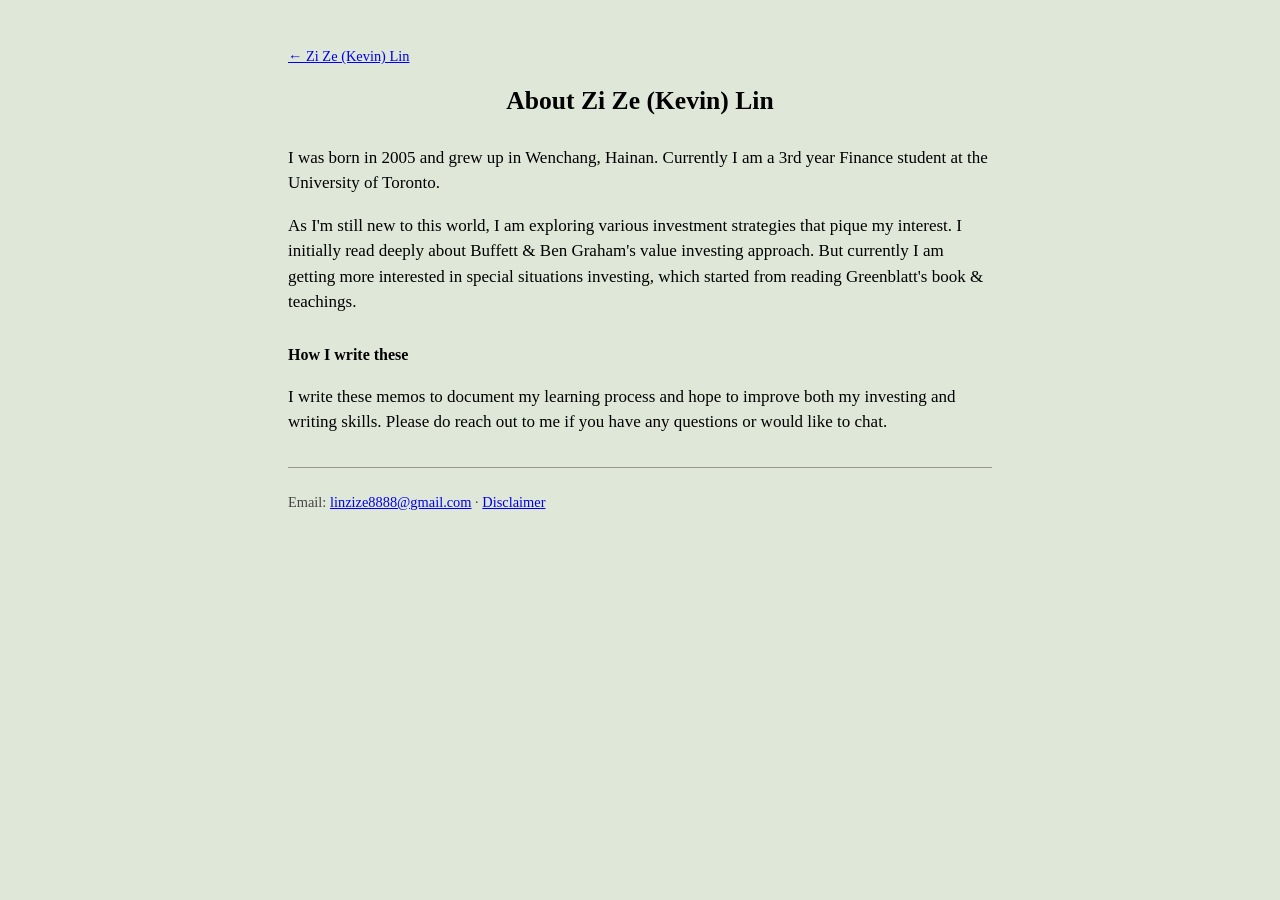
==== about.html @ 4727ceb1 "Add files via upload" ====
<!DOCTYPE html>
<html lang="en">
<head>
<meta charset="utf-8">
<meta name="viewport" content="width=device-width, initial-scale=1">
<title>About — Zi Ze (Kevin) Lin</title>
<link rel="stylesheet" href="/style.css">
</head>
<body>

<p class="note"><a href="/">&larr; Zi Ze (Kevin) Lin</a></p>

<h1>About Zi Ze (Kevin) Lin</h1>

<p>I was born in 2005 and grew up in Wenchang, Hainan. Currently I am a 3rd year Finance student at the University of Toronto.</p>

<p>As I'm still new to this world, I am exploring various investment strategies that pique my interest. I initially read deeply about Buffett &amp; Ben Graham's value investing approach.
    But currently I am getting more interested in special situations investing, which started from reading Greenblatt's book &amp; teachings.
</p>

<h3>How I write these</h3>

<p>I write these memos to document my learning process and hope to improve both my investing and writing skills. Please do reach out to me if you have any questions
    or would like to chat.
</p>

<hr>

<p class="footer">
Email: <a href="mailto:linzize8888@gmail.com">linzize8888@gmail.com</a>
&middot; <a href="/disclaimer.html">Disclaimer</a>
</p>

</body>
</html>
---- style.css ----
/* ============================================================
   Everything that controls how the site looks lives in here.
   It is short on purpose. Change the numbers, reload, repeat.
   ============================================================ */

body {
  /* The pale background. Try #e8e4d8 (parchment) or #fff (plain white). */
  background: #dfe8d8;
  color: #000;

  font-family: "Times New Roman", Times, Georgia, serif;
  font-size: 17px;
  line-height: 1.5;

  /* Caps the line length so long memos stay readable.
     Raise to 60rem if you want the full-width Berkshire look. */
  max-width: 44rem;
  margin: 0 auto;
  padding: 2rem 1.25rem 5rem;
}

/* ---------- links: the classic browser blue/purple ---------- */

a          { color: #0000ee; }
a:visited  { color: #551a8b; }
a:hover    { background: #ffffc0; }
a:focus-visible { outline: 2px solid #000; outline-offset: 1px; }

/* ---------- headings ---------- */

h1 {
  font-size: 1.6rem;
  text-align: center;
  margin: 0 0 1.5rem;
}

h2 {
  font-size: 1.15rem;
  margin: 0 0 0.6rem;
}

h3 {
  font-size: 1rem;
  margin: 1.75rem 0 0.4rem;
}

/* ---------- the horizontal rules that divide sections ---------- */

hr {
  border: 0;
  border-top: 1px solid #9a9a8c;
  margin: 2rem 0 1.5rem;
}

/* ---------- lists ---------- */

ul { padding-left: 1.2rem; }
li { margin-bottom: 0.4rem; }

ul.memos       { list-style: none; padding-left: 0; }
ul.memos li    { margin-bottom: 1.1rem; }
ul.memos a     { font-weight: bold; }

.meta {
  font-size: 0.85rem;
  color: #555;
  margin-left: 0.4rem;
}

.blurb {
  font-size: 0.95rem;
  color: #333;
  margin-top: 0.15rem;
}

/* ---------- memo page bits ---------- */

.memo-header  { margin-bottom: 1.5rem; }
.memo-header h1 { margin-bottom: 0.4rem; }

.memo-facts {
  font-size: 0.9rem;
  color: #444;
  text-align: center;
}

blockquote {
  margin: 1.25rem 0 1.25rem 1.5rem;
  padding-left: 1rem;
  border-left: 3px solid #9a9a8c;
  font-style: italic;
}

table {
  border-collapse: collapse;
  margin: 1.25rem 0;
  font-size: 0.95rem;
  width: 100%;
}

th, td {
  border: 1px solid #9a9a8c;
  padding: 0.35rem 0.6rem;
  text-align: right;
}

th        { background: rgba(0,0,0,0.05); }
th:first-child, td:first-child { text-align: left; }

.note, .footer {
  font-size: 0.9rem;
  color: #444;
}

.disclosure {
  font-size: 0.85rem;
  color: #444;
  margin-top: 2rem;
}

/* Banner for the sample memo. Delete this rule once the sample is gone. */
.sample {
  font-size: 0.9rem;
  background: #fff8c4;
  border: 1px solid #9a9a8c;
  padding: 0.6rem 0.8rem;
  margin: 1.25rem 0;
}

/* ---------- small screens ---------- */

@media (max-width: 480px) {
  body { padding: 1.25rem 1rem 3rem; font-size: 16px; }
  h1   { font-size: 1.35rem; }
}

/* ---------- printing / saving as PDF ----------
   Memos get printed and emailed around. Make that look right. */

@media print {
  body { background: #fff; max-width: none; font-size: 11pt; padding: 0; }
  a    { color: #000; text-decoration: none; }
  a[href^="http"]::after { content: " (" attr(href) ")"; font-size: 9pt; }
  hr, .footer { display: none; }
}
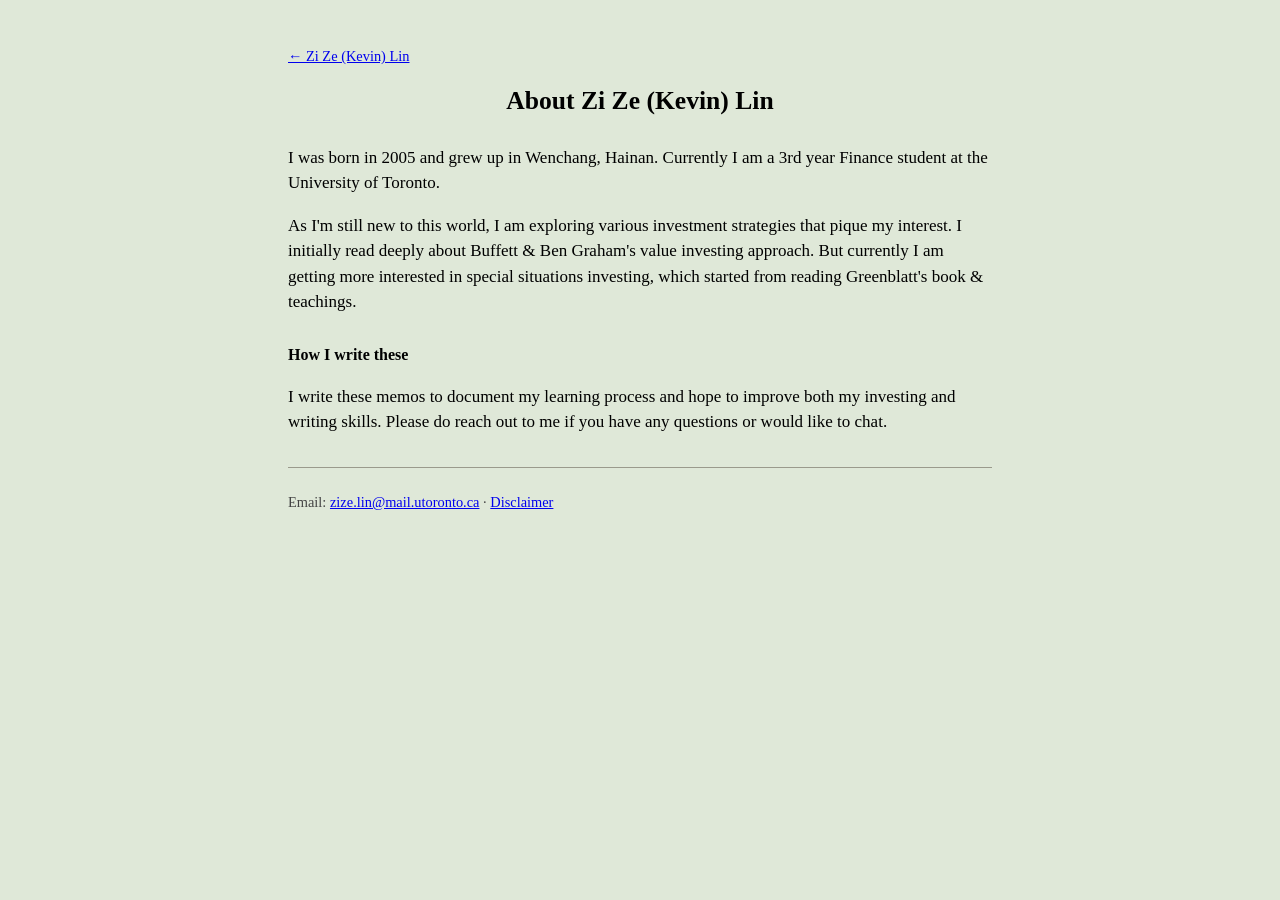
==== commit a5517cfd: "Add files via upload" ====
--- a/about.html
+++ b/about.html
@@ -27,7 +27,7 @@
 <hr>
 
 <p class="footer">
-Email: <a href="mailto:linzize8888@gmail.com">linzize8888@gmail.com</a>
+Email: <a href="mailto:zize.lin@mail.utoronto.ca">zize.lin@mail.utoronto.ca</a>
 &middot; <a href="/disclaimer.html">Disclaimer</a>
 </p>
 
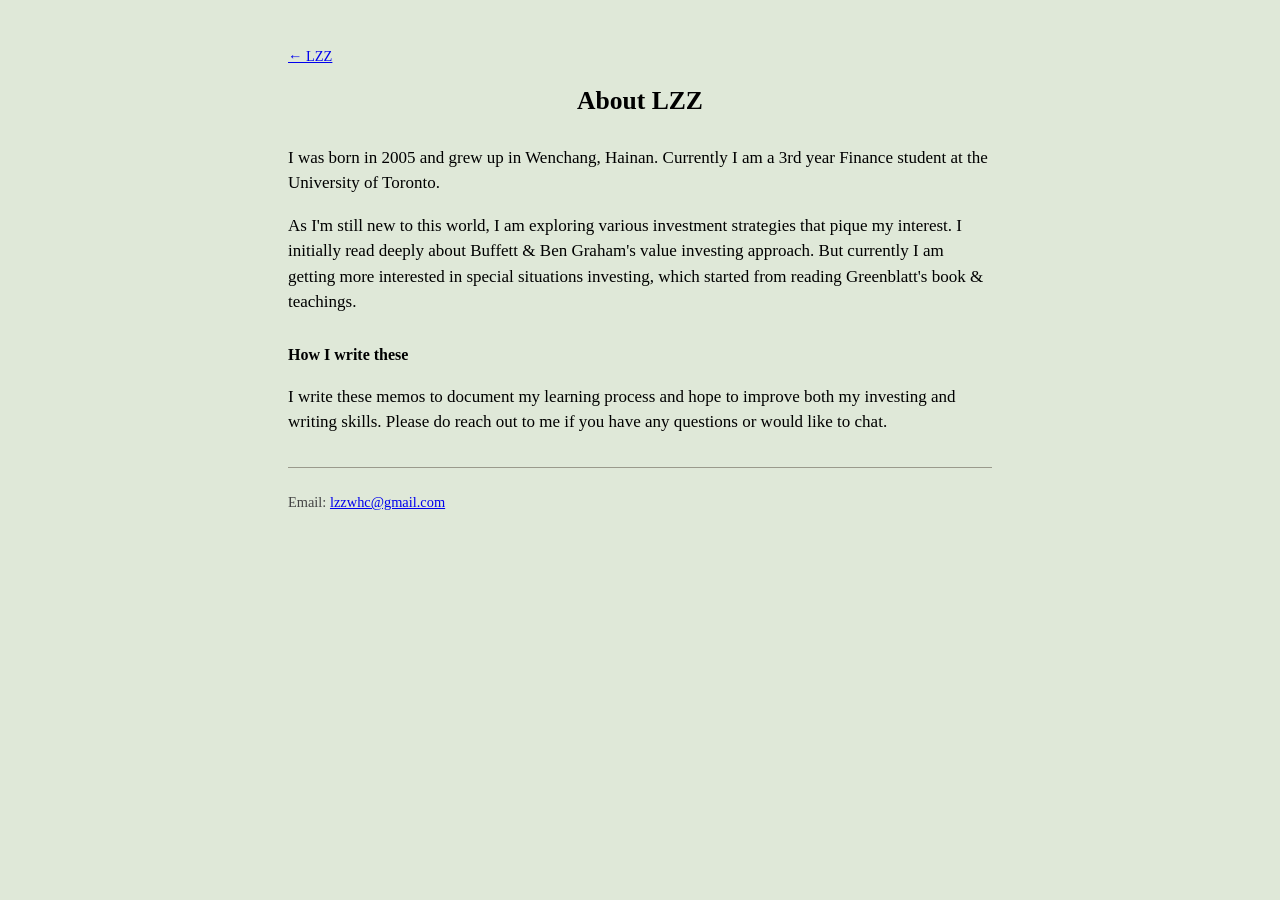
==== commit bb09d8d9: "Add files via upload" ====
--- a/about.html
+++ b/about.html
@@ -3,14 +3,14 @@
 <head>
 <meta charset="utf-8">
 <meta name="viewport" content="width=device-width, initial-scale=1">
-<title>About — Zi Ze (Kevin) Lin</title>
+<title>About — LZZ</title>
 <link rel="stylesheet" href="/style.css">
 </head>
 <body>
 
-<p class="note"><a href="/">&larr; Zi Ze (Kevin) Lin</a></p>
+<p class="note"><a href="/">&larr; LZZ</a></p>
 
-<h1>About Zi Ze (Kevin) Lin</h1>
+<h1>About LZZ</h1>
 
 <p>I was born in 2005 and grew up in Wenchang, Hainan. Currently I am a 3rd year Finance student at the University of Toronto.</p>
 
@@ -27,8 +27,7 @@
 <hr>
 
 <p class="footer">
-Email: <a href="mailto:zize.lin@mail.utoronto.ca">zize.lin@mail.utoronto.ca</a>
-&middot; <a href="/disclaimer.html">Disclaimer</a>
+Email: <a href="mailto:lzzwhc@gmail.com">lzzwhc@gmail.com</a>
 </p>
 
 </body>
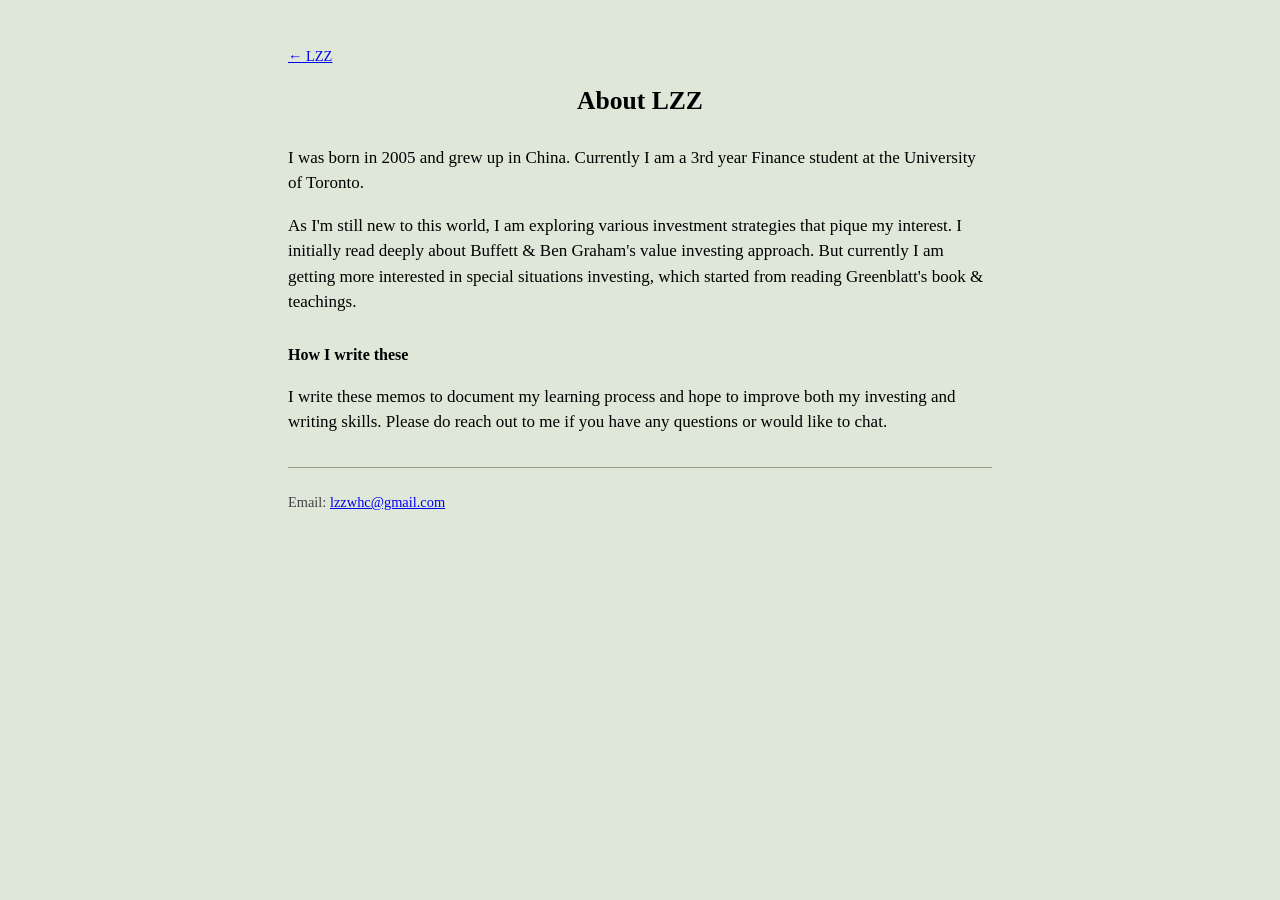
==== commit 9c921326: "Add files via upload" ====
--- a/about.html
+++ b/about.html
@@ -12,7 +12,7 @@
 
 <h1>About LZZ</h1>
 
-<p>I was born in 2005 and grew up in Wenchang, Hainan. Currently I am a 3rd year Finance student at the University of Toronto.</p>
+<p>I was born in 2005 and grew up in China. Currently I am a 3rd year Finance student at the University of Toronto.</p>
 
 <p>As I'm still new to this world, I am exploring various investment strategies that pique my interest. I initially read deeply about Buffett &amp; Ben Graham's value investing approach.
     But currently I am getting more interested in special situations investing, which started from reading Greenblatt's book &amp; teachings.
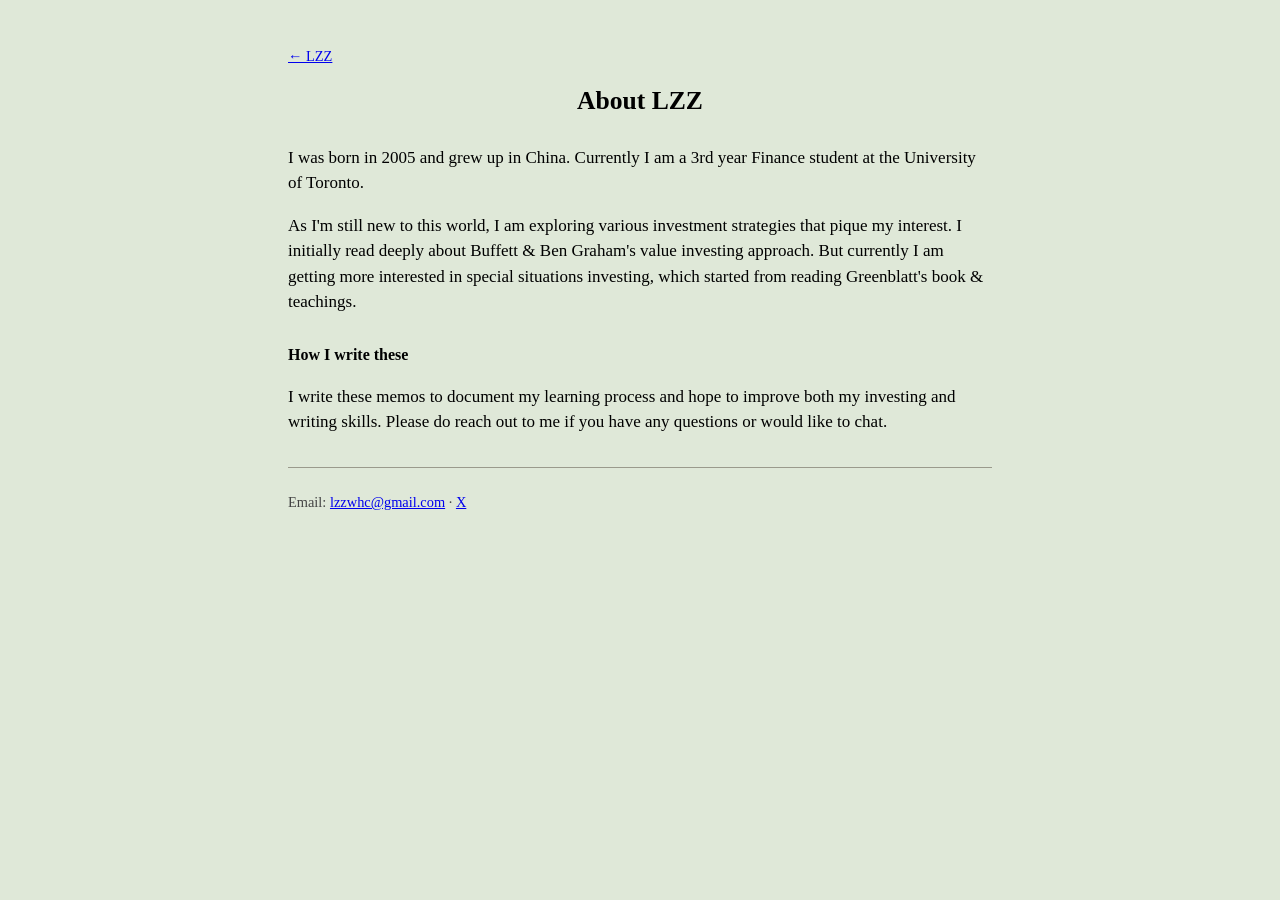
==== commit 7caeda06: "Add files via upload" ====
--- a/about.html
+++ b/about.html
@@ -28,6 +28,7 @@
 
 <p class="footer">
 Email: <a href="mailto:lzzwhc@gmail.com">lzzwhc@gmail.com</a>
+&middot; <a href="https://x.com/lzzwhc">X</a>
 </p>
 
 </body>
--- a/style.css
+++ b/style.css
@@ -127,11 +127,48 @@
   margin: 1.25rem 0;
 }
 
+/* ---------- email signup ---------- */
+
+.subscribe { margin: 0.9rem 0 0.6rem; }
+
+.subscribe label {
+  display: block;
+  font-size: 0.9rem;
+  color: #444;
+  margin-bottom: 0.3rem;
+}
+
+.subscribe input[type="email"],
+.subscribe input[type="submit"] {
+  font-family: inherit;
+  font-size: 1rem;
+  padding: 0.35rem 0.5rem;
+  border: 1px solid #9a9a8c;
+}
+
+.subscribe input[type="email"] {
+  background: #fff;
+  width: 18rem;
+  max-width: 100%;
+}
+
+.subscribe input[type="submit"] {
+  background: rgba(0,0,0,0.06);
+  padding: 0.35rem 0.9rem;
+  margin-left: 0.3rem;
+  cursor: pointer;
+}
+
+.subscribe input[type="submit"]:hover { background: #ffffc0; }
+
 /* ---------- small screens ---------- */
 
 @media (max-width: 480px) {
   body { padding: 1.25rem 1rem 3rem; font-size: 16px; }
   h1   { font-size: 1.35rem; }
+
+  .subscribe input[type="email"]  { width: 100%; margin-bottom: 0.45rem; }
+  .subscribe input[type="submit"] { margin-left: 0; }
 }
 
 /* ---------- printing / saving as PDF ----------
